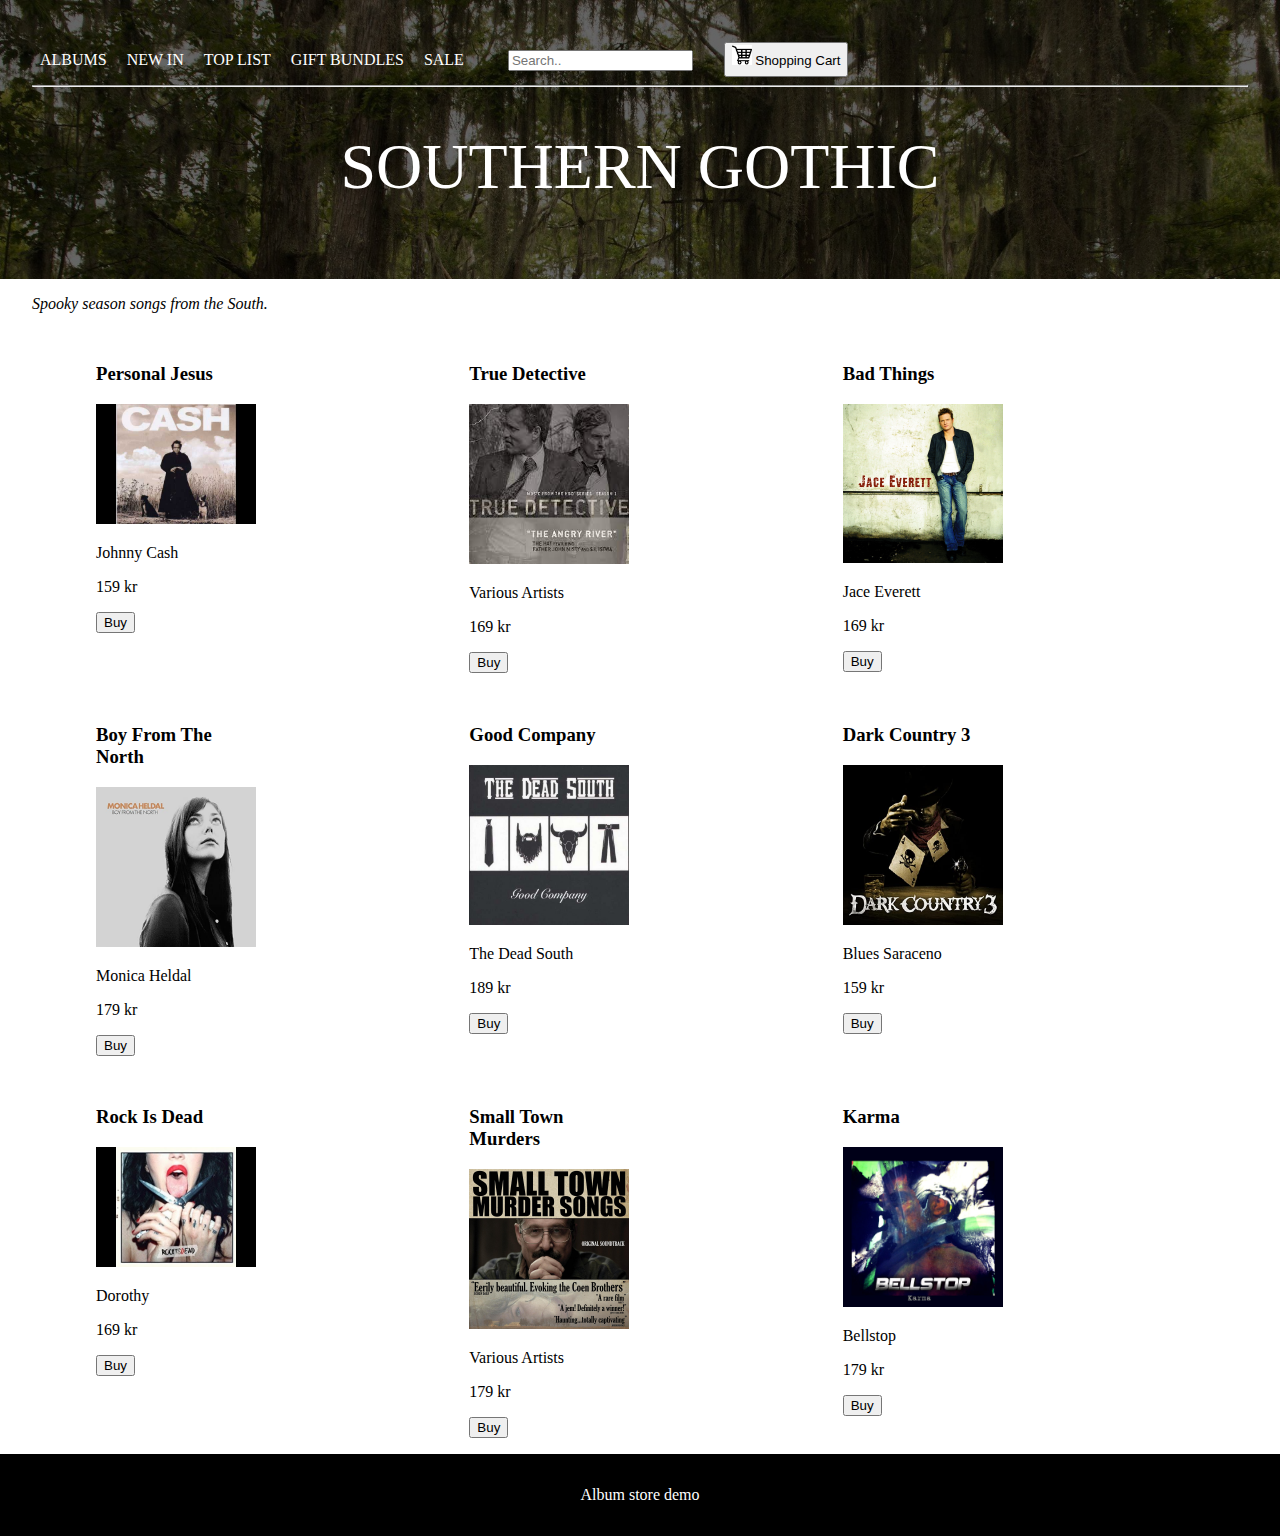
==== ShoppingCart/index.html @ 7aa4de11 "mer style, tog bort format" ====
<!DOCTYPE html>
<html lang="en">
<head>
    <meta charset="UTF-8">
    <meta name="viewport" content="width=device-width, initial-scale1.0">
    <title>AlbumShop</title>
    <link rel='stylesheet' href='style.css'>
</head>
<body>
<nav>
    <section class="topnav">
        <a href="#">ALBUMS</a>
        <a href="#">NEW IN</a>
        <a href="#">TOP LIST</a>
        <a href="#">GIFT BUNDLES</a>
        <a href="#">SALE</a>
        <label class="searchbox">
            <input type="text" placeholder="Search.." name="search">
        </label>
        <button class="cartbutton" onclick='openMenu()' type="submit">
            <img src="img/cart.jpg" alt="cart" id="cart">
            Shopping Cart
        </button>
        <article id='dropdown' class='dropdown-content'>
            <h2>Shopping Items</h2>
            <p>Left to free shipping:</p>
            <p>Have a nice day!</p>
            <button onclick='closeMenu()'>
                Close
            </button>
        </article>
        <hr>
        <h1 class="store-name">SOUTHERN GOTHIC</h1>
    </section>
</nav>
<main>
    <section class="store-about">
        <p>Spooky season songs from the South.</p>
    </section>
    <section id='card-contents' class="grid-container">NONE</section>
</main>
<footer>
    <p>
        Album store demo
    </p>
</footer>
</body>
<script src="data.js"></script>
<script src="script.js"></script>
</html>
---- ShoppingCart/style.css ----
* {
    box-sizing: border-box;
}
body {
    margin: 0;
    padding: 0;
}
img {
    max-width: 10em;
}
#cart {
    max-width: 1.5em;
}
.topnav {
    background-color: rgba(0, 0, 0, .6);
    background-image: url("img/gothic.jpg");
    background-blend-mode: multiply;
    background-size: cover;
    padding: 2em;
}

.topnav a {
    display: inline-block;
    padding: .5em;
    color: white;
    text-decoration: none;
}

.topnav a:hover {
    background-color: rgba(255, 255, 255, .3)
}

.searchbox {
    margin-top: .75em;
    margin-left: 2em;
}

.cartbutton {
    margin-top: .75em;
    margin-left: 2em;
    padding-bottom: .5em;
}

.dropdown {
    display: inline-block;
}

.dropdown-content {
    right: 0;
    display: none;
    position: absolute;
    background-color: black;
    width: 10em;
    text-align: center;
}
.show {
    display: block;
}

.store-name {
    text-align: center;
    font-size: 4em;
    font-weight: normal;
    color: white;
}
.store-about {
    font-style: italic;
    margin-left: 2em;
}

.grid-container {
    display: grid;
    grid-template-columns: repeat(3, 1fr);
    margin-left: 5em;
    margin-right: 5em;
}
.card {
    border: none;
    max-width: 200px;
    padding: 1em;
}

footer {
    position: relative;
    margin-bottom: 0;
    width: 100%;
    background-color: black;
    color: white;
    text-align: center;
    padding: 1em;
}
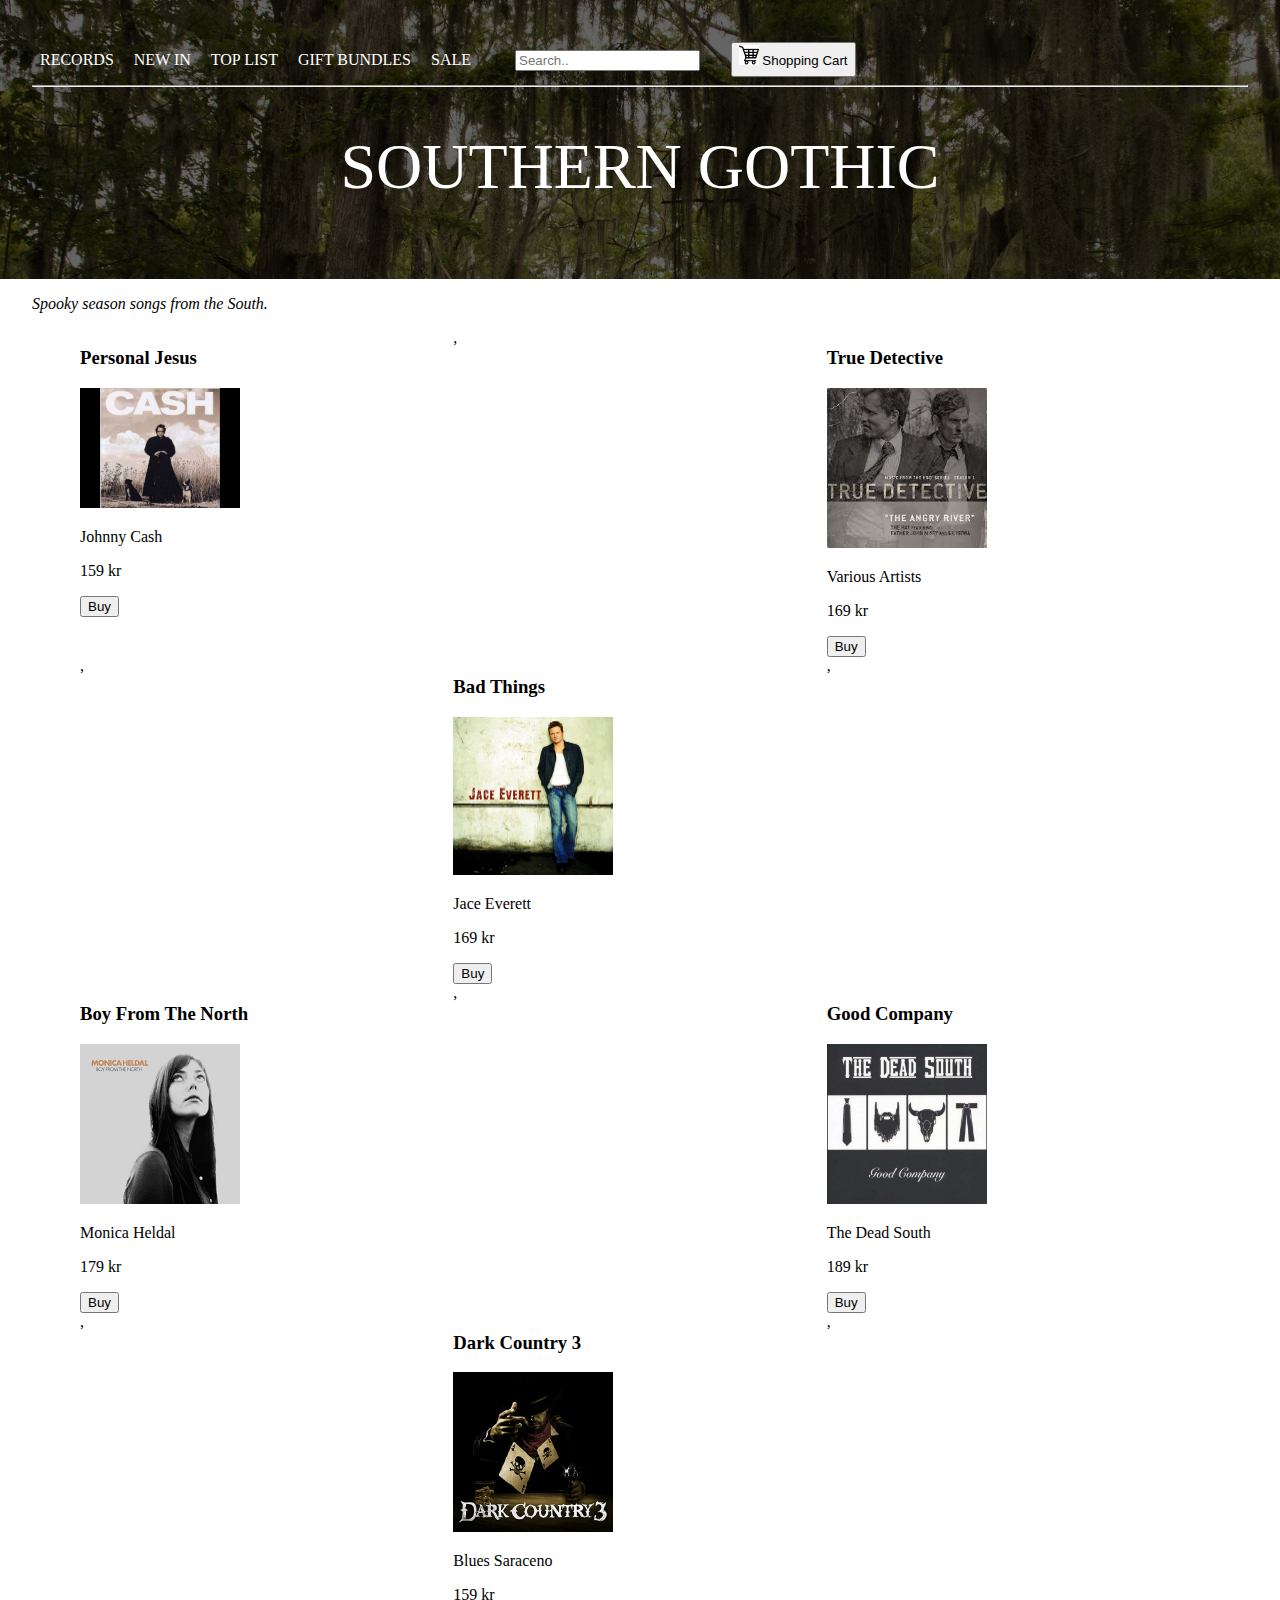
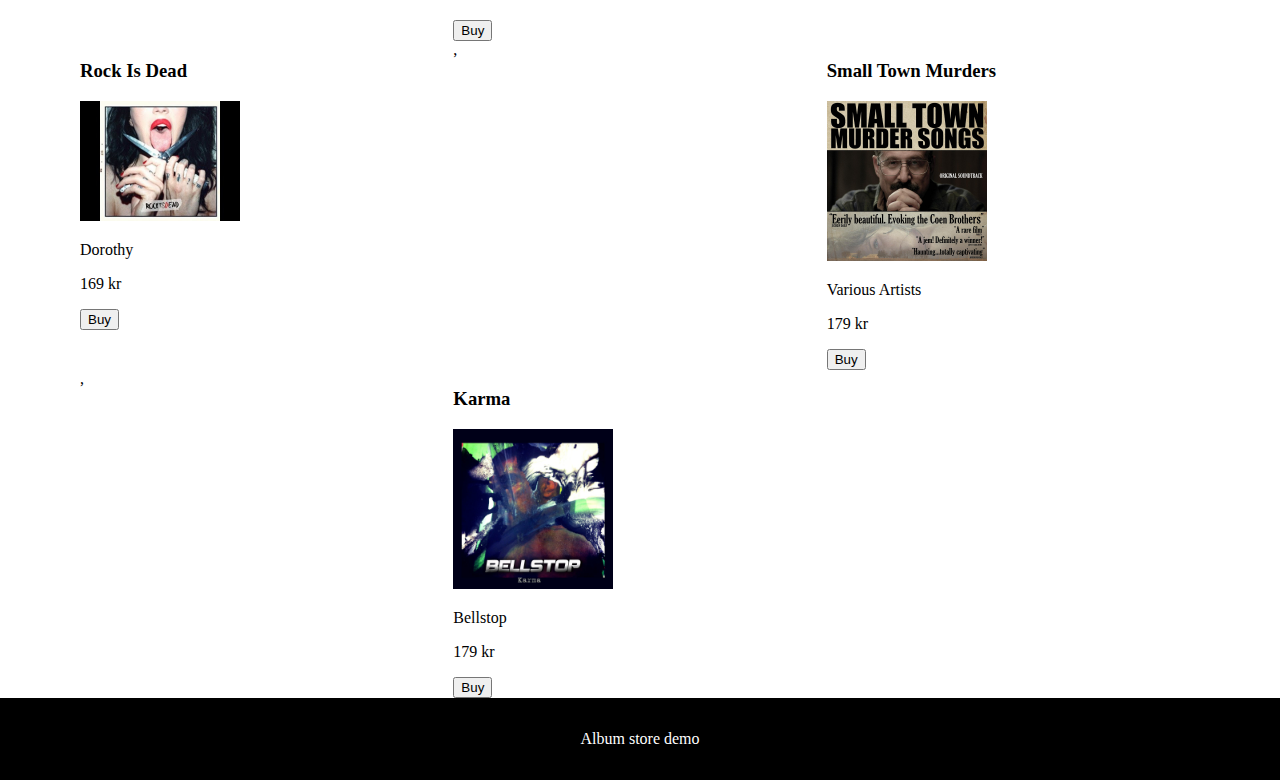
==== commit 04c59092: "Fick hjälp av Michaela, testar en ny variant" ====
--- a/ShoppingCart/index.html
+++ b/ShoppingCart/index.html
@@ -3,13 +3,13 @@
 <head>
     <meta charset="UTF-8">
     <meta name="viewport" content="width=device-width, initial-scale1.0">
-    <title>AlbumShop</title>
+    <title>RECORD STORE</title>
     <link rel='stylesheet' href='style.css'>
 </head>
 <body>
 <nav>
     <section class="topnav">
-        <a href="#">ALBUMS</a>
+        <a href="#">RECORDS</a>
         <a href="#">NEW IN</a>
         <a href="#">TOP LIST</a>
         <a href="#">GIFT BUNDLES</a>
@@ -37,7 +37,7 @@
     <section class="store-about">
         <p>Spooky season songs from the South.</p>
     </section>
-    <section id='card-contents' class="grid-container">NONE</section>
+    <section id='store-contents' class="grid-container">NONE</section>
 </main>
 <footer>
     <p>
@@ -46,5 +46,6 @@
 </footer>
 </body>
 <script src="data.js"></script>
+<script src="functions.js"></script>
 <script src="script.js"></script>
 </html>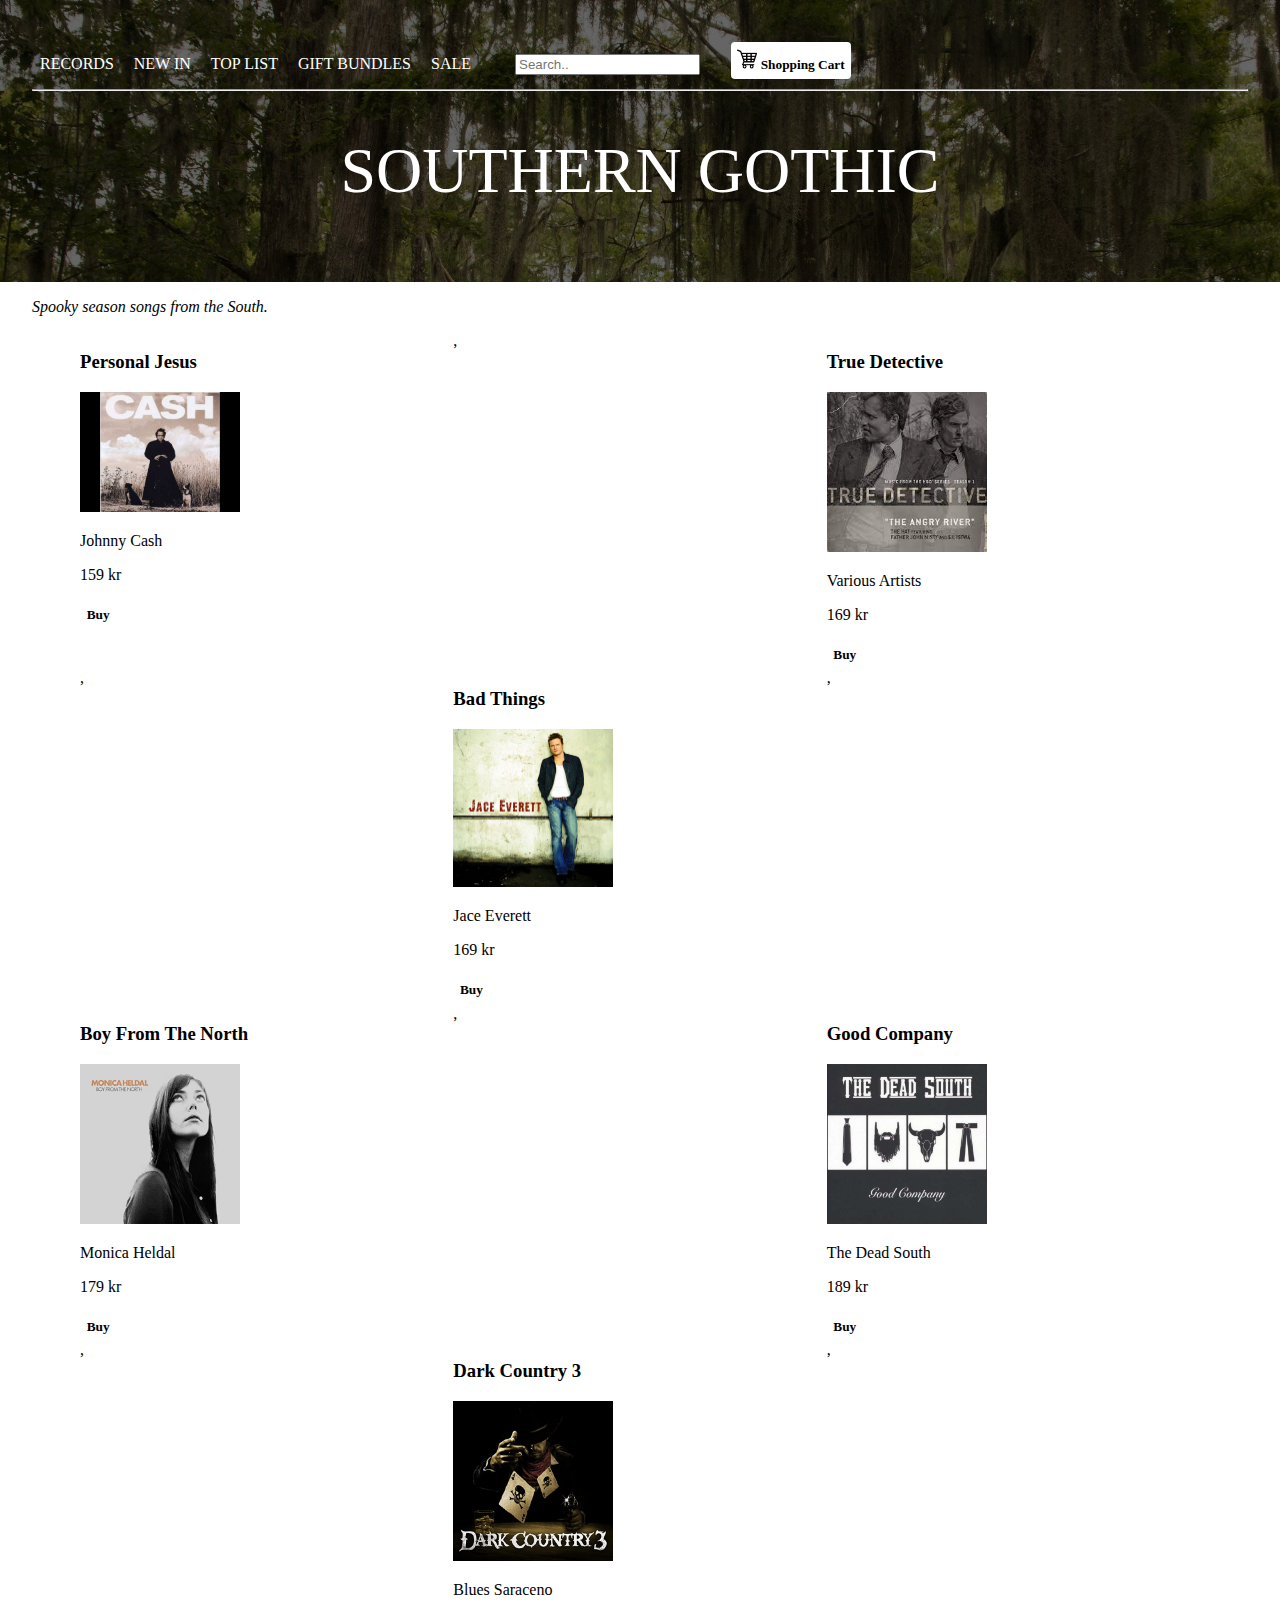
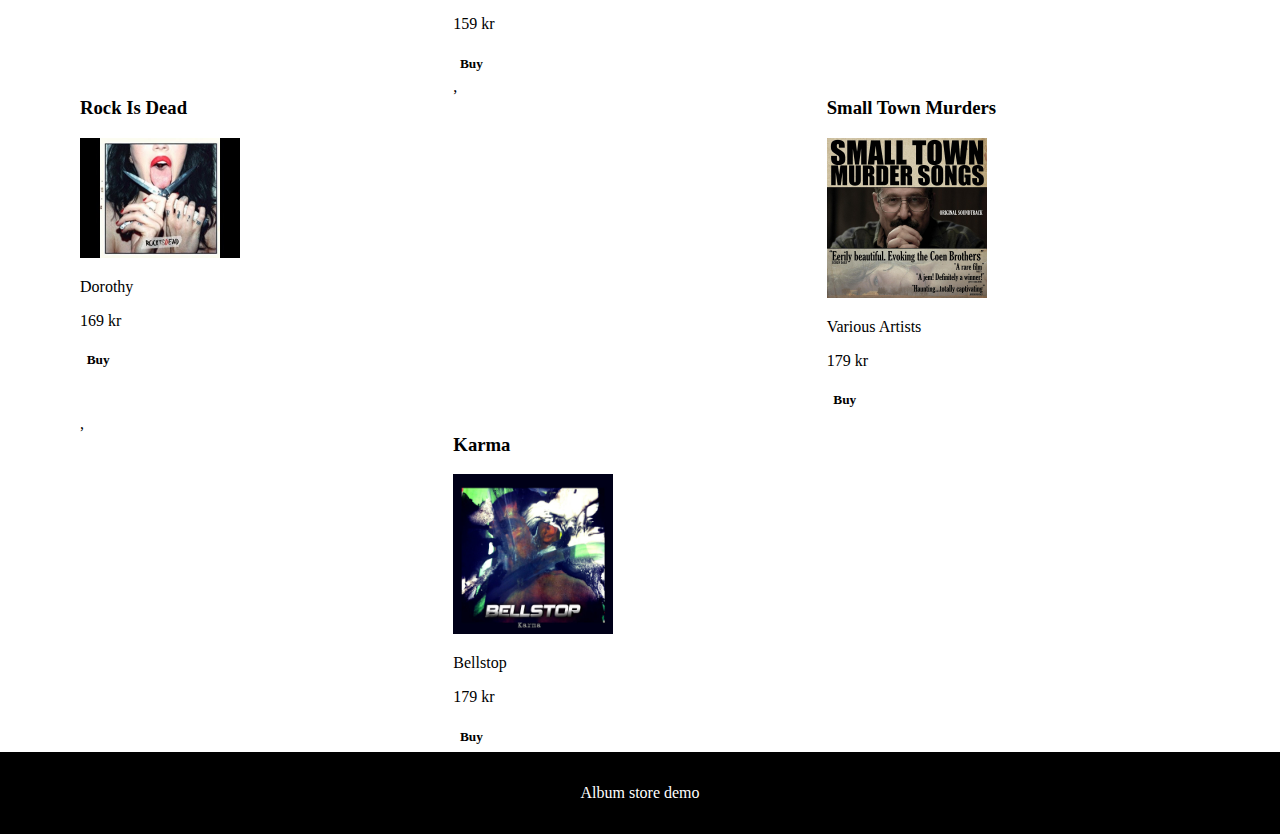
==== commit a6708462: "fortsatta problem med visningen av korgen, ändrade utseende på knappar istlt" ====
--- a/ShoppingCart/index.html
+++ b/ShoppingCart/index.html
@@ -23,9 +23,13 @@
         </button>
         <article id='dropdown' class='dropdown-content'>
             <h2>Shopping Items</h2>
+            <div id="allAddedCds"></div>
+            <div id="sumOfCds"></div>
+            <div id="quantityOfCds"></div>
             <p>Left to free shipping:</p>
+            <div id="shippingOfCds"></div>
             <p>Have a nice day!</p>
-            <button onclick='closeMenu()'>
+            <button class="cartbutton" onclick='closeMenu()'>
                 Close
             </button>
         </article>
@@ -44,8 +48,8 @@
         Album store demo
     </p>
 </footer>
-</body>
 <script src="data.js"></script>
 <script src="functions.js"></script>
-<script src="script.js"></script>
+<!--<script src="script.js"></script>-->
+</body>
 </html>--- a/ShoppingCart/style.css
+++ b/ShoppingCart/style.css
@@ -38,7 +38,17 @@
 .cartbutton {
     margin-top: .75em;
     margin-left: 2em;
-    padding-bottom: .5em;
+    color: black;
+    background-color: white;
+    border: none;
+    border-radius: .3em;
+    font-family: "Times New Roman", sans-serif;
+    font-weight: bold;
+    padding: .5em;
+}
+
+.cartbutton:hover {
+    background-color: whitesmoke;
 }
 
 .dropdown {
@@ -46,12 +56,9 @@
 }
 
 .dropdown-content {
-    right: 0;
     display: none;
-    position: absolute;
-    background-color: black;
-    width: 10em;
-    text-align: center;
+    color: white;
+    background-color: rgba(255, 255, 255, .3)
 }
 .show {
     display: block;
@@ -80,6 +87,20 @@
     padding: 1em;
 }
 
+.btn-buy {
+    color: black;
+    background-color: white;
+    border: none;
+    border-radius: .3em;
+    font-weight: bold;
+    font-family: "Times New Roman", sans-serif;
+    padding: .5em;
+}
+
+.btn-buy:hover {
+    background-color: whitesmoke;
+}
+
 footer {
     position: relative;
     margin-bottom: 0;
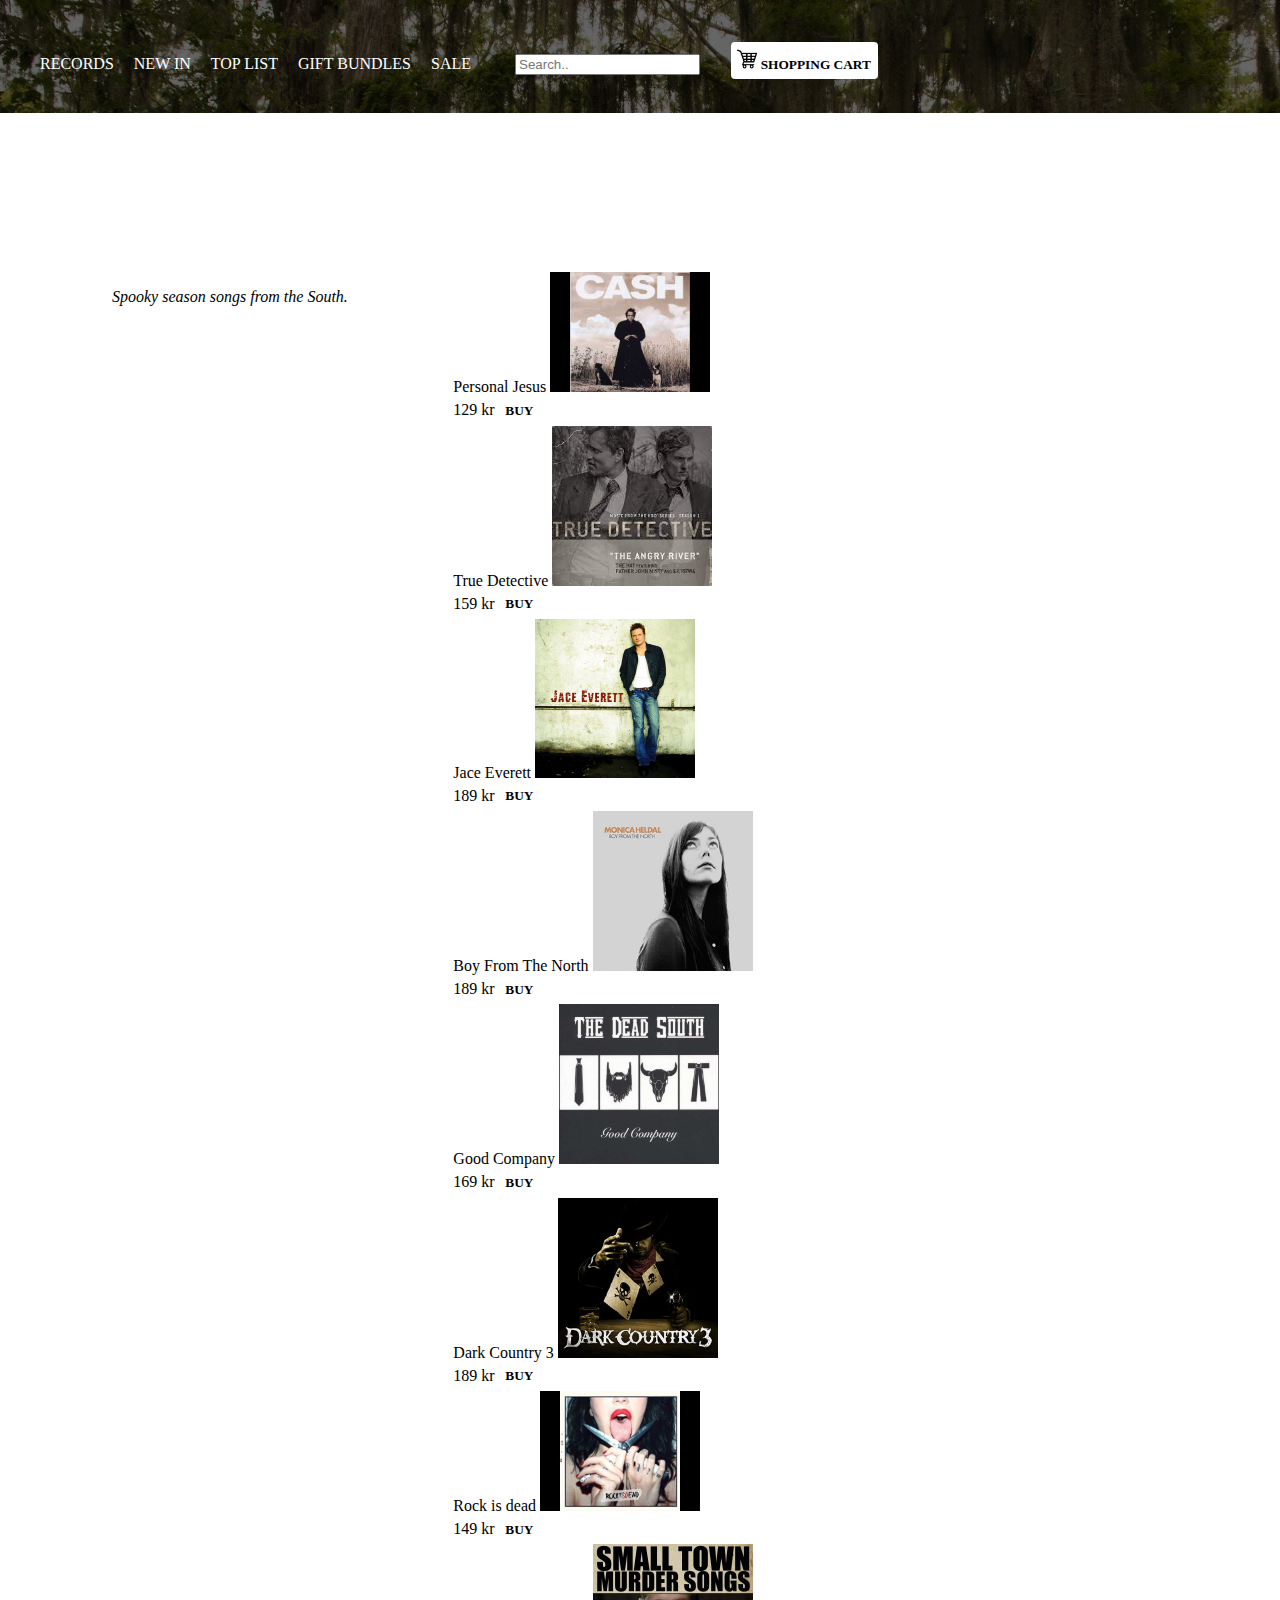
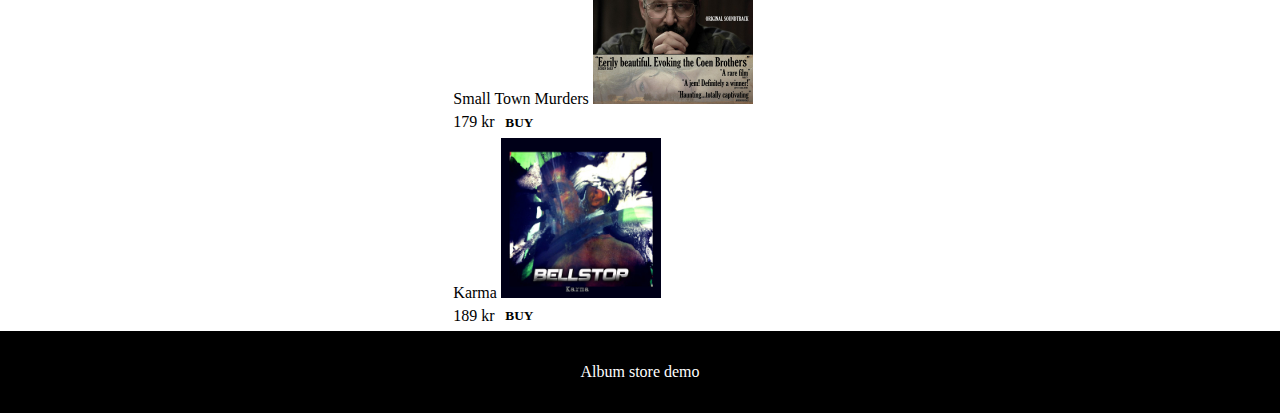
==== commit 718e5e01: "Ändrade så data ligger i html" ====
--- a/ShoppingCart/index.html
+++ b/ShoppingCart/index.html
@@ -1,14 +1,14 @@
 <!DOCTYPE html>
 <html lang="en">
 <head>
+    <title>RECORD STORE</title>
     <meta charset="UTF-8">
     <meta name="viewport" content="width=device-width, initial-scale1.0">
-    <title>RECORD STORE</title>
-    <link rel='stylesheet' href='style.css'>
+    <link rel="stylesheet" href="style.css"/>
 </head>
 <body>
-<nav>
-    <section class="topnav">
+<header class="header">
+    <nav class="topnav">
         <a href="#">RECORDS</a>
         <a href="#">NEW IN</a>
         <a href="#">TOP LIST</a>
@@ -19,37 +19,114 @@
         </label>
         <button class="cartbutton" onclick='openMenu()' type="submit">
             <img src="img/cart.jpg" alt="cart" id="cart">
-            Shopping Cart
+            SHOPPING CART
         </button>
+    </nav>
+    <h1 class="store-name">SOUTHERN GOTHIC</h1>
+    <section class="store-name">
         <article id='dropdown' class='dropdown-content'>
-            <h2>Shopping Items</h2>
-            <div id="allAddedCds"></div>
-            <div id="sumOfCds"></div>
-            <div id="quantityOfCds"></div>
-            <p>Left to free shipping:</p>
-            <div id="shippingOfCds"></div>
-            <p>Have a nice day!</p>
-            <button class="cartbutton" onclick='closeMenu()'>
-                Close
-            </button>
+            <article class="grid-container">
+                <div class="cart-row">
+                    <span class="cart-item">ITEM</span>
+                    <span class="cart-price">PRICE</span>
+                    <span class="cart-quantity">QUANTITY</span>
+                </div>
+                <div class="cart-items">
+                </div>
+                <div class="cart-total">
+                    <strong class="cart-total-title">Total</strong>
+                    <span class="cart-total-price">0 kr</span>
+                    <p id="free-ship"></p>
+                </div>
+                <button onclick='closeMenu()' class="btn-purchase" type="button">
+                    PURCHASE
+                </button>
+            </article>
         </article>
-        <hr>
-        <h1 class="store-name">SOUTHERN GOTHIC</h1>
     </section>
-</nav>
-<main>
-    <section class="store-about">
-        <p>Spooky season songs from the South.</p>
+</header>
+<section class="grid-container">
+    <p class="store-about">Spooky season songs from the South.</p>
+    <section class="store-items">
+        <article class="store-item">
+            <span class="item-title">Personal Jesus</span>
+            <img class="item-image" src="img/personaljesus.jpg" alt="johnny">
+            <div class="item-details">
+                <span class="item-price">129 kr</span>
+                <button class="btn-buy" type="button">BUY</button>
+            </div>
+        </article>
+        <article class="store-item">
+            <span class="item-title">True Detective</span>
+            <img class="item-image" src="img/angryriver.jpg" alt="tv-serie">
+            <div class="item-details">
+                <span class="item-price">159 kr</span>
+                <button class="btn-buy" type="button">BUY</button>
+            </div>
+        </article>
+        <article class="store-item">
+            <span class="item-title">Jace Everett</span>
+            <img class="item-image" src="img/badthings.jpg" alt="true-blood">
+            <div class="item-details">
+                <span class="item-price">189 kr</span>
+                <button class="btn-buy" type="button">BUY</button>
+            </div>
+        </article>
+        <article class="store-item">
+            <span class="item-title">Boy From The North</span>
+            <img class="item-image" src="img/conmancoming.jpg" alt="monica">
+            <div class="item-details">
+                <span class="item-price">189 kr</span>
+                <button class="btn-buy" type="button">BUY</button>
+            </div>
+        </article>
+        <article class="store-item">
+            <span class="item-title">Good Company</span>
+            <img class="item-image" src="img/goodcompany.jpg" alt="south">
+            <div class="item-details">
+                <span class="item-price">169 kr</span>
+                <button class="btn-buy" type="button">BUY</button>
+            </div>
+        </article>
+        <article class="store-item">
+            <span class="item-title">Dark Country 3</span>
+            <img class="item-image" src="img/gravedigger.jpg" alt="blue">
+            <div class="item-details">
+                <span class="item-price">189 kr</span>
+                <button class="btn-buy" type="button">BUY</button>
+            </div>
+        </article>
+        <article class="store-item">
+            <span class="item-title">Rock is dead</span>
+            <img class="item-image" src="img/raisehell.jpg" alt="dorothy">
+            <div class="item-details">
+                <span class="item-price">149 kr</span>
+                <button class="btn-buy" type="button">BUY</button>
+            </div>
+        </article>
+        <article class="store-item">
+            <span class="item-title">Small Town Murders</span>
+            <img class="item-image" src="img/rosie.jpg" alt="rosie">
+            <div class="item-details">
+                <span class="item-price">179 kr</span>
+                <button class="btn-buy" type="button">BUY</button>
+            </div>
+        </article>
+        <article class="store-item">
+            <span class="item-title">Karma</span>
+            <img class="item-image" src="img/trouble.jpg" alt="bellstop">
+            <div class="item-details">
+                <span class="item-price">189 kr</span>
+                <button class="btn-buy" type="button">BUY</button>
+            </div>
+        </article>
     </section>
-    <section id='store-contents' class="grid-container">NONE</section>
-</main>
+</section>
 <footer>
     <p>
         Album store demo
     </p>
 </footer>
-<script src="data.js"></script>
-<script src="functions.js"></script>
-<!--<script src="script.js"></script>-->
+<script src="script.js"></script>
 </body>
 </html>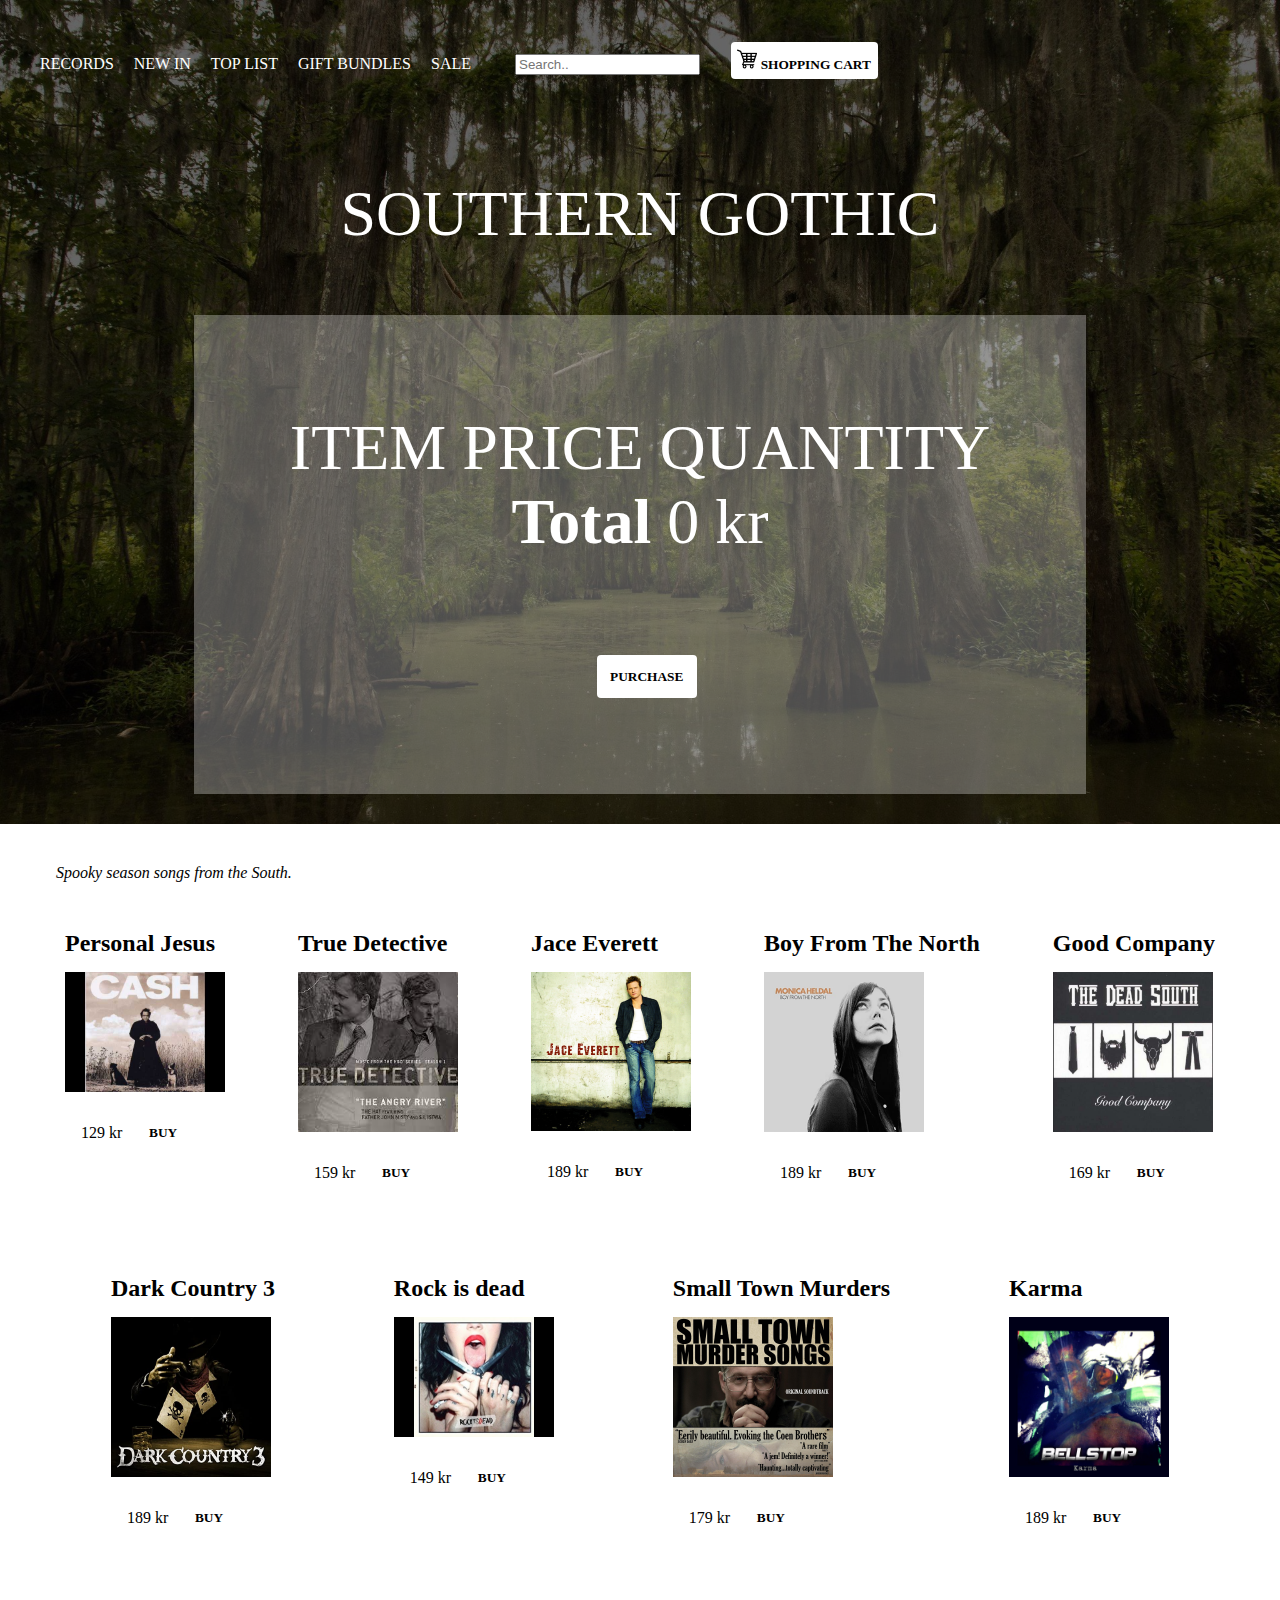
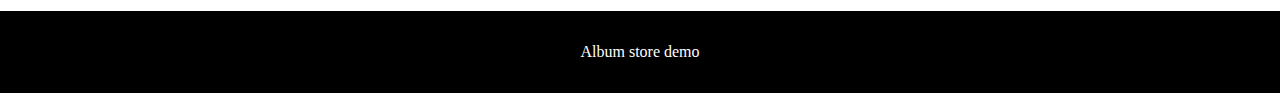
==== commit a81ba55e: "blev mycket mer css än jag trodde..och jag har kundkorgen kvar" ====
--- a/ShoppingCart/index.html
+++ b/ShoppingCart/index.html
@@ -25,7 +25,7 @@
     <h1 class="store-name">SOUTHERN GOTHIC</h1>
     <section class="store-name">
         <article id='dropdown' class='dropdown-content'>
-            <article class="grid-container">
+            <article class="container">
                 <div class="cart-row">
                     <span class="cart-item">ITEM</span>
                     <span class="cart-price">PRICE</span>
@@ -45,7 +45,7 @@
         </article>
     </section>
 </header>
-<section class="grid-container">
+<section class="container">
     <p class="store-about">Spooky season songs from the South.</p>
     <section class="store-items">
         <article class="store-item">
--- a/ShoppingCart/style.css
+++ b/ShoppingCart/style.css
@@ -1,16 +1,20 @@
 * {
     box-sizing: border-box;
 }
+
 body {
     margin: 0;
     padding: 0;
 }
+
 img {
     max-width: 10em;
 }
+
 #cart {
     max-width: 1.5em;
 }
+
 .topnav {
     background-color: rgba(0, 0, 0, .6);
     background-image: url("img/gothic.jpg");
@@ -47,11 +51,27 @@
     padding: .5em;
 }
 
+.header {
+    background-color: rgba(0, 0, 0, .6);
+    background-image: url("img/gothic.jpg");
+    background-blend-mode: multiply;
+    background-size: cover;
+    padding-bottom: 30px;
+}
+
+.store-name {
+    text-align: center;
+    margin-top: 1em;
+    font-size: 4em;
+    font-weight: normal;
+    color: white;
+}
+
 .cartbutton:hover {
     background-color: whitesmoke;
 }
 
-.dropdown {
+#dropdown {
     display: inline-block;
 }
 
@@ -62,6 +82,21 @@
 }
 .show {
     display: block;
+}
+
+.btn-purchase {
+    color: black;
+    background-color: white;
+    border: none;
+    border-radius: .3em;
+    font-weight: bold;
+    font-family: "Times New Roman", sans-serif;
+    padding: 1em;
+    margin-left: 1em;
+}
+
+.btn-purchase:hover {
+    background-color: whitesmoke;
 }
 
 .store-name {
@@ -75,16 +110,43 @@
     margin-left: 2em;
 }
 
-.grid-container {
-    display: grid;
-    grid-template-columns: repeat(3, 1fr);
-    margin-left: 5em;
-    margin-right: 5em;
+.container {
+    max-width: 100%;
+    margin: 0;
+    padding: 1.5em;
 }
-.card {
-    border: none;
-    max-width: 200px;
+
+.store-items {
+    display: flex;
+    flex-wrap: wrap;
+    justify-content: space-evenly;
+}
+
+.store-item {
+    margin: 2em;
+}
+
+.item-title {
+    display: flex;
+    text-align: center;
+    font-weight: bold;
+    font-size: 1.5em;
+    color: black;
+    margin-bottom: 15px;
+}
+
+.item-image {
+    width: 20em;
+}
+
+.item-details {
+    display: flex;
+    align-items: center;
     padding: 1em;
+}
+
+.item-price {
+    color: black;
 }
 
 .btn-buy {
@@ -94,7 +156,8 @@
     border-radius: .3em;
     font-weight: bold;
     font-family: "Times New Roman", sans-serif;
-    padding: .5em;
+    padding: 1em;
+    margin-left: 1em;
 }
 
 .btn-buy:hover {
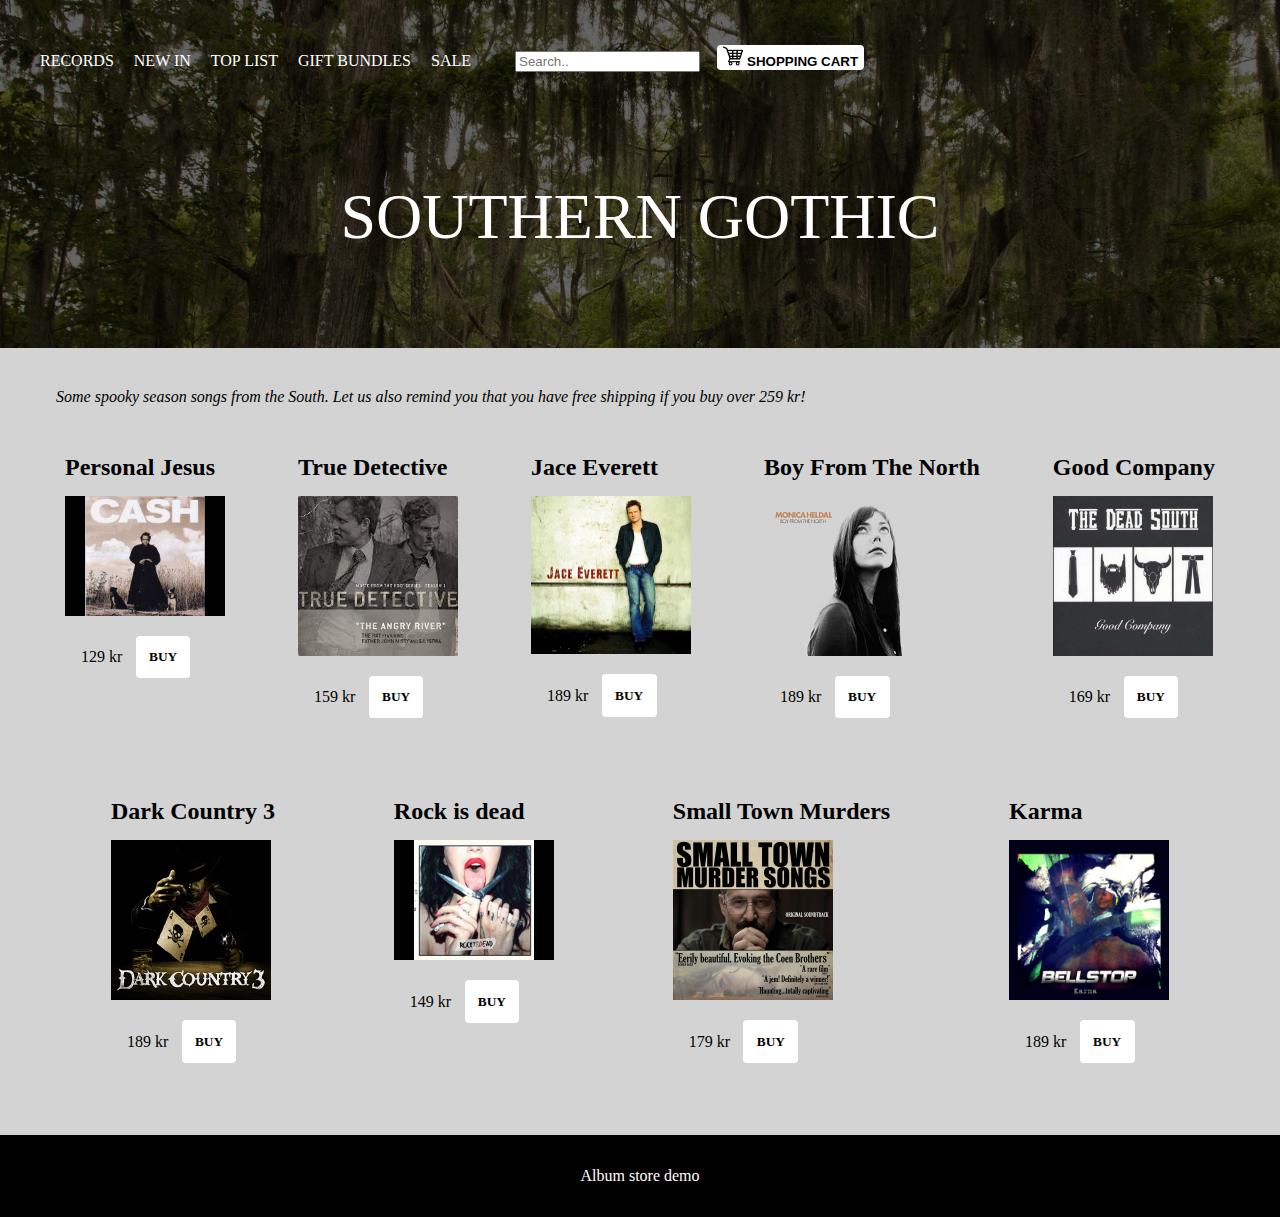
==== commit 6645c32f: "har problem med att det går att klicka på samma album flera gånger" ====
--- a/ShoppingCart/index.html
+++ b/ShoppingCart/index.html
@@ -27,9 +27,9 @@
         <article id='dropdown' class='dropdown-content'>
             <article class="container">
                 <div class="cart-row">
-                    <span class="cart-item">ITEM</span>
-                    <span class="cart-price">PRICE</span>
-                    <span class="cart-quantity">QUANTITY</span>
+                    <span class="cart-item cart-title cart-column">ITEM</span>
+                    <span class="cart-price cart-title cart-column">PRICE</span>
+                    <span class="cart-quantity cart-title cart-column">QUANTITY</span>
                 </div>
                 <div class="cart-items">
                 </div>
@@ -46,7 +46,8 @@
     </section>
 </header>
 <section class="container">
-    <p class="store-about">Spooky season songs from the South.</p>
+    <p class="store-about">Some spooky season songs from the South. Let us also remind you
+    that you have free shipping if you buy over 259 kr!</p>
     <section class="store-items">
         <article class="store-item">
             <span class="item-title">Personal Jesus</span>
--- a/ShoppingCart/style.css
+++ b/ShoppingCart/style.css
@@ -5,6 +5,7 @@
 body {
     margin: 0;
     padding: 0;
+    background-color: lightgray;
 }
 
 img {
@@ -40,15 +41,15 @@
 }
 
 .cartbutton {
-    margin-top: .75em;
-    margin-left: 2em;
-    color: black;
-    background-color: white;
-    border: none;
-    border-radius: .3em;
-    font-family: "Times New Roman", sans-serif;
-    font-weight: bold;
-    padding: .5em;
+    margin: 1em;
+    color: black;
+    background-color: white;
+    border: none;
+    border-radius: .3em;
+    font-weight: bold;
+}
+.cartbutton:hover {
+    background-color: whitesmoke;
 }
 
 .header {
@@ -67,11 +68,7 @@
     color: white;
 }
 
-.cartbutton:hover {
-    background-color: whitesmoke;
-}
-
-#dropdown {
+.dropdown {
     display: inline-block;
 }
 
@@ -82,6 +79,76 @@
 }
 .show {
     display: block;
+}
+
+.cart-row {
+    display: flex;
+}
+
+.cart-item {
+    width: 35%;
+}
+
+.cart-title {
+    color: lightgray;
+    margin-left: .5em;
+    font-size: .5em;
+}
+
+.cart-column {
+    display: flex;
+    align-items: center;
+    border-bottom: 1px solid lightgray;
+    margin-right: 1.5em;
+    padding-bottom: .5em;
+    margin-top: .5em;
+}
+
+.cart-price {
+    width: 25%;
+}
+
+.cart-quantity {
+    width: 35%;
+}
+
+.cart-quantity-input {
+    height: 2em;
+    width: 4em;
+    border-radius: .5em;
+    border: none;
+    background-color: white;
+    color: black;
+    padding: 0;
+    text-align: center;
+    font-size: .25em;
+    margin-right: 25px;
+}
+
+.cart-total {
+    text-align: end;
+    margin-top: 1em;
+    margin-right: 1em;
+}
+
+.cart-total-title {
+    font-weight: bold;
+    font-size: .5em;
+    color: black;
+    margin-right: 1.5em;
+}
+
+.cart-total-price {
+    color: black;
+    font-size: 1em;
+}
+
+.cart-row:last-child {
+    border-bottom: 1px solid black;
+}
+
+.cart-row:last-child .cart-column {
+    border: none;
 }
 
 .btn-purchase {
@@ -162,6 +229,18 @@
 
 .btn-buy:hover {
     background-color: whitesmoke;
+}
+
+.btn-remove {
+    color: white;
+    background-color: darkred;
+    border: none;
+    border-radius: .3em;
+    font-weight: bold;
+}
+
+.btn-remove:hover {
+    background-color: lightpink;
 }
 
 footer {
